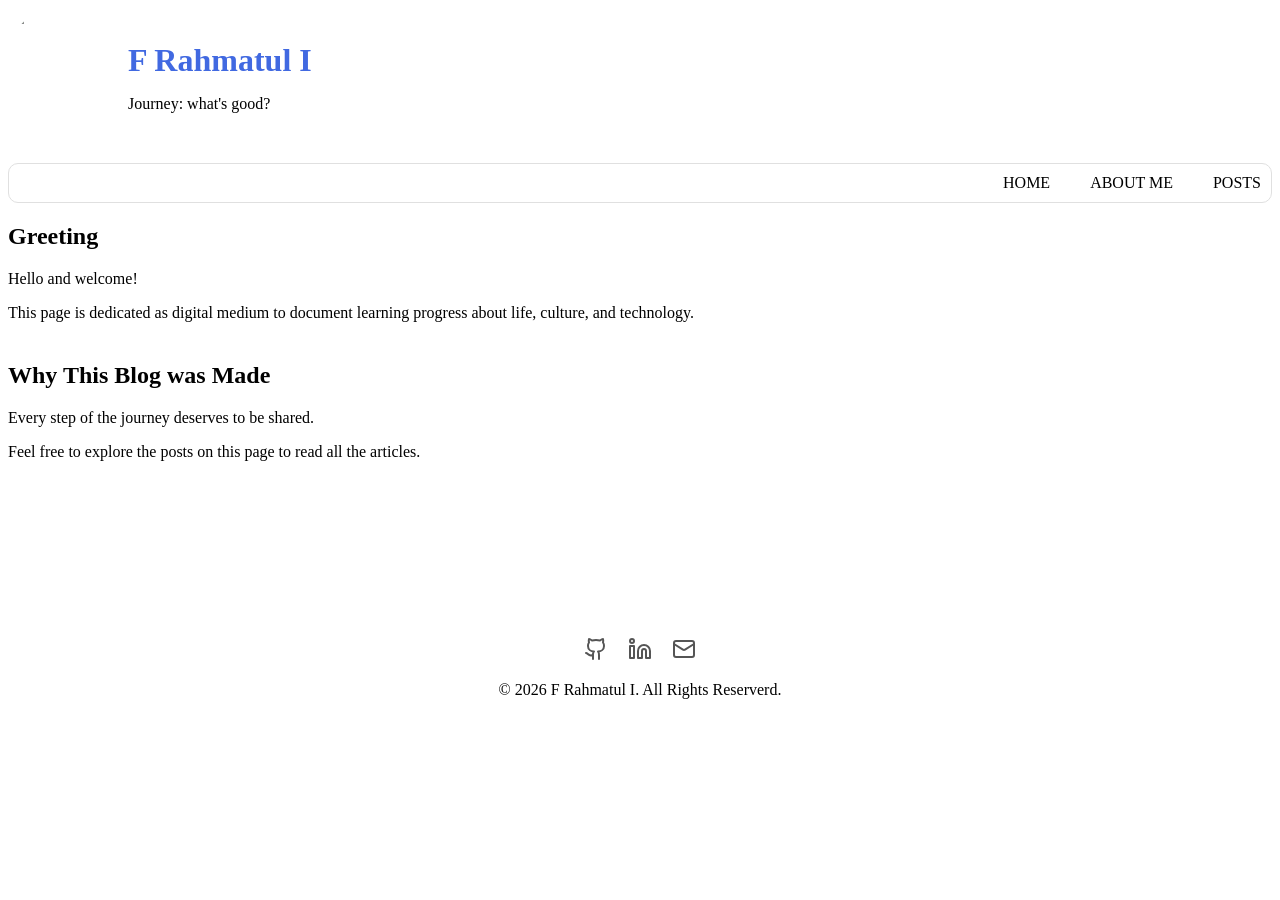
==== index.html @ 93da1f8e "Update index.html" ====
<!DOCTYPE html>
<html lang="en">
<head>
    <meta charset="UTF-8">
    <meta name="viewport" content="width=device-width, initial-scale=1.0">
    <title>What A blog</title>

    <link rel="stylesheet" href="q.css">
    
    
</head>
<body>
    <div class="top">
        <div class="bingkai-foto"> 
    <img src="aku.jpg" class="foto" >
    </div>
    <div class="konten-teks">
    <h1 class="judul"> F Rahmatul I </h1>
    <p class="isi"> Journey: what's good? </p>
    </div>
</div>

    <div class="biodata">
        <a href="index.html" class="menu-item">HOME</a>
    <a href="ABOUT ME.html" class="menu-item">ABOUT ME</a>
    <div class="dropdownwrapper">
    <a href="#" class="menu-item">POSTS </a>  
    <div class ="dropdown">
        <a href="FINANCE.html">Finance </a>
        <a href="#">Game</a>
        <a href="#">English</a>
        <a href="#">IT</a>
    </div>
    </div>
</div>



    <div id="pengantar" class="pengantar"> 
           <h2> Greeting </h2> 
    <p> Hello and welcome!</p> 
    <p>This page is dedicated as digital medium to document  
       learning progress about life, culture, and technology.  </p>
     </div>       
    <div class="pengantar2">   
     <h2> Why This Blog was Made</h2>
     <p>Every step of the journey deserves to be shared.</p>
    <p> Feel free to explore the posts on this page to read all the articles. </p>
    </div>











    <footer class="footer-blog">
    <div class="footer-content">
     <div class="footer-sosmed">
        <a href="https://github.com/fikrixiaotech" target="_blank">
        <svg xmlns="http://w3.org" width="24" height="24" viewBox="0 0 24 24" fill="none" stroke="currentColor" stroke-width="2" stroke-linecap="round" stroke-linejoin="round"><path d="M15 22v-4a4.8 4.8 0 0 0-1-3.5c3 0 6-2 6-5.5.08-1.25-.27-2.48-1-3.5.28-1.15.28-2.35 0-3.5 0 0-1 0-3 1.5-2.64-.5-5.36-.5-8 0C6 2 5 2 5 2c-.3 1.15-.3 2.35 0 3.5A5.403 5.403 0 0 0 4 9c0 3.5 3 5.5 6 5.5-.39.49-.68 1.05-.85 1.65-.17.6-.22 1.23-.15 1.85v4"></path><path d="M9 18c-4.51 2-5-2-7-2"></path></svg> </a>
        <a href="https://www.linkedin.com/in/fikri-rahmatul-ikhlas/" target="_blank">
        <svg xmlns="http://w3.org" width="24" height="24" viewBox="0 0 24 24" fill="none" stroke="currentColor" stroke-width="2" stroke-linecap="round" stroke-linejoin="round"><path d="M16 8a6 6 0 0 1 6 6v7h-4v-7a2 2 0 0 0-2-2 2 2 0 0 0-2 2v7h-4v-7a6 6 0 0 1 6-6z"></path><rect width="4" height="12" x="2" y="9"></rect><circle cx="4" cy="4" r="2"></circle></svg> </a>
        <a href="https://mail.google.com/mail/u/0/?fs=1&to=fikrirahmat0@gmail.com&tf=cm" target="_blank">
        <svg xmlns="http://w3.org" width="24" height="24" viewBox="0 0 24 24" fill="none" stroke="currentColor" stroke-width="2" stroke-linecap="round" stroke-linejoin="round"><rect width="20" height="16" x="2" y="4" rx="2"></rect><path d="m22 7-8.97 5.7a1.94 1.94 0 0 1-2.06 0L2 7"></path></svg> </a>

    </div>
    
     <p>&copy; 2026 F Rahmatul I. All Rights Reserverd.</p>
    </div>










    <script src="w.js"></script>
</body>
</html>
---- q.css ----
.judul {
    color: royalblue; 
    margin: 0px;
}

.isi{
    color: black; 
}

.top {
    display:flex;
    align-items: center;
    gap: 20px;
}
    
.bingkai-foto{
    width: 100px;
    height: 140px;
    border-radius: 50px;
    overflow: hidden;
    display:block;
    margin-bottom: 15px;
    
}

.foto {
    width: 100px;
    height: auto;
    object-fit: cover;
    
    display:block;
    margin-bottom: 15px;
    border-radius: 50px; 
    transition: transform 0.3s ease;
}
.bingkai-foto:hover .foto {
    transform: scale(1.10) ;
    cursor: pointer;
}


.biodata {
    background-color: white;       
    border: 1px solid #e0e0e0; 
    border-radius: 10px;           
    padding: 10px;         

    display: flex;
    justify-content: flex-end;
    align-items: center;
    gap: 10px;
       
    text-align: right;         
    width: auto;               
    box-sizing: border-box;
    position: sticky;
    top: 0;
    z-index: 999;

    
    


}
.menu-item {
    color:black;
    text-decoration:none;
    display: inline-block;     
    margin-left: 30px;   

}
   
.dropdownwrapper{
    position: relative;
    display: inline-block;
}

.dropdown{
    display: none;
    position: absolute;
    top : 100%;
    left: 0;
    background-color: white;
    min-width: 150px;
    box-shadow: 0px 4px 8px rgba(0,0,0,0.1);
    z-index: 10;
}
.dropdown a{
    color: black;
    display:block;
    padding: 10px 10px;
    text-decoration:none;
    text-align: left;
}

.dropdown a:hover {
    background-color: whitesmoke;
}
.dropdownwrapper:hover .dropdown {
    display: block;
}



.pengantar{
    margin-top: 10px;
    
}
.pengantar2{
    margin-top: 40px;
    padding-bottom: 160px;
}



.footer-blog {
    text-align: center;
}
.footer-sosmed {
    display: flex;
    gap: 20px;
    justify-content: center;
}
.footer-sosmed a {
    color:#555555;
    transition: color 0.3s ease; 
}
.footer-sosmed a:hover { 
    color: dodgerblue;
}


html {
    scroll-behavior: smooth;
}


body {background-color: white;
;}



/*Finance 
1. Saving vs debt*/

.finance {
    display: inline-block;
    font-size: 1.05rem;

}

.post1finance {
    color:black;
    text-decoration: none; 
    display: inline-block;
    margin-bottom: 300px;
    margin-left: 40px;
}

.post1finance:hover {
    color: dodgerblue; 
}

/*finance 1*/

.finance1 {
   
    
    max-width: auto;      
    margin: 30px;    
    padding-top: 0px;   
    padding-left: 20px;      
    background-color: #ffffff; 
    box-shadow: 0 12px 12px rgba(0, 0, 0, 0.05); 

    
   
}


.finance1 p {
    font-size: 1.05rem;
    
}

.finance1example {
    font-size: 1.05rem;
    margin-top: 30px;
    
    
} 


.example {display: flex;
    justify-content: center;
    gap: 70px;
    
    
}

.kotak{
   
    margin-top: 20px;
    
    ;
    
    
}

.example4 p{
    margin-left: 40px;
}

.example5 {
    padding-bottom: 160px;
}



/*Aboutme*/

.aboutme{
    max-width: 800px;
    margin: 40px auto;
 }

.aboutme h2{
    text-align: center;
   
}
.aboutme p {
    text-align: justify;
    color: #555;
    
}


.middle{
    width: 100%;
    display: flex;
    justify-content: center;
    padding: 20px 0;
    box-sizing: border-box;
}

.tigakotak{
    display: flex;
    align-items: center;
    justify-content: space-between;
    width: 100%;
    max-width: 850px;
    margin:0 auto;
    padding: 0 20px;
    box-sizing: border-box;
    gap: 20px;
    
   
}

.aboutme1 {
    flex: 1;
    text-align: left;
    
}

.bio-row {
    font-size: 1.05rem;
    padding: 12px 0;
    border-bottom: 1px solid #e0e0e0;
    color: #333;
}


.fotoaboutme1{
    width: 200px;
    height: auto;
    border-radius: 100px;
    overflow: hidden;
    display:block;
}

.aboutme2 {
    flex: 1;
    text-align: center;
    align-items: center;
}

.stats-grid{
    display: grid;
    grid: 20px 25px;
}

.stats-box{
    text-align: center;
}

.stats-number{
    font-size: 1.5rem;
    font-weight: bold;
    color: #1a1a3a;
    display: block;
    margin-bottom: 2px;
}

.aboutme3{
    padding-bottom: 100px;
}
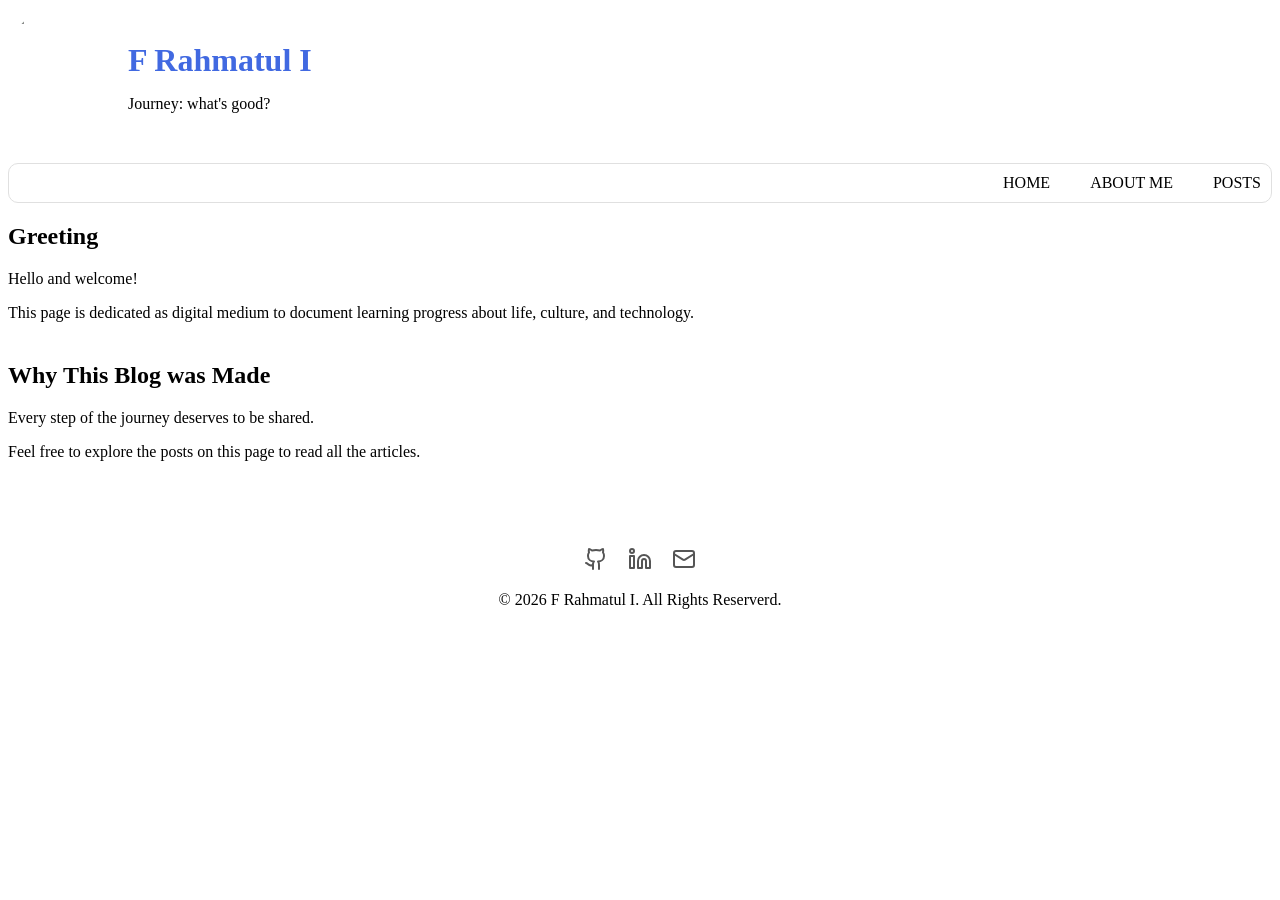
==== commit 68b20fb5: "Update index.html" ====
--- a/index.html
+++ b/index.html
@@ -65,7 +65,7 @@
         <svg xmlns="http://w3.org" width="24" height="24" viewBox="0 0 24 24" fill="none" stroke="currentColor" stroke-width="2" stroke-linecap="round" stroke-linejoin="round"><path d="M15 22v-4a4.8 4.8 0 0 0-1-3.5c3 0 6-2 6-5.5.08-1.25-.27-2.48-1-3.5.28-1.15.28-2.35 0-3.5 0 0-1 0-3 1.5-2.64-.5-5.36-.5-8 0C6 2 5 2 5 2c-.3 1.15-.3 2.35 0 3.5A5.403 5.403 0 0 0 4 9c0 3.5 3 5.5 6 5.5-.39.49-.68 1.05-.85 1.65-.17.6-.22 1.23-.15 1.85v4"></path><path d="M9 18c-4.51 2-5-2-7-2"></path></svg> </a>
         <a href="https://www.linkedin.com/in/fikri-rahmatul-ikhlas/" target="_blank">
         <svg xmlns="http://w3.org" width="24" height="24" viewBox="0 0 24 24" fill="none" stroke="currentColor" stroke-width="2" stroke-linecap="round" stroke-linejoin="round"><path d="M16 8a6 6 0 0 1 6 6v7h-4v-7a2 2 0 0 0-2-2 2 2 0 0 0-2 2v7h-4v-7a6 6 0 0 1 6-6z"></path><rect width="4" height="12" x="2" y="9"></rect><circle cx="4" cy="4" r="2"></circle></svg> </a>
-        <a href="https://mail.google.com/mail/u/0/?fs=1&to=fikrirahmat0@gmail.com&tf=cm" target="_blank">
+        <a href="https://mail.google.com/mail/u/0/?fs=1&to=technologyfikri@gmail.com&tf=cm" target="_blank">
         <svg xmlns="http://w3.org" width="24" height="24" viewBox="0 0 24 24" fill="none" stroke="currentColor" stroke-width="2" stroke-linecap="round" stroke-linejoin="round"><rect width="20" height="16" x="2" y="4" rx="2"></rect><path d="m22 7-8.97 5.7a1.94 1.94 0 0 1-2.06 0L2 7"></path></svg> </a>
 
     </div>
--- a/q.css
+++ b/q.css
@@ -101,14 +101,14 @@
 }
 
 
-
+/*halaman utama*/
 .pengantar{
     margin-top: 10px;
     
 }
 .pengantar2{
     margin-top: 40px;
-    padding-bottom: 160px;
+    padding-bottom: 70px;
 }
 
 
@@ -137,83 +137,6 @@
 
 body {background-color: white;
 ;}
-
-
-
-/*Finance 
-1. Saving vs debt*/
-
-.finance {
-    display: inline-block;
-    font-size: 1.05rem;
-
-}
-
-.post1finance {
-    color:black;
-    text-decoration: none; 
-    display: inline-block;
-    margin-bottom: 300px;
-    margin-left: 40px;
-}
-
-.post1finance:hover {
-    color: dodgerblue; 
-}
-
-/*finance 1*/
-
-.finance1 {
-   
-    
-    max-width: auto;      
-    margin: 30px;    
-    padding-top: 0px;   
-    padding-left: 20px;      
-    background-color: #ffffff; 
-    box-shadow: 0 12px 12px rgba(0, 0, 0, 0.05); 
-
-    
-   
-}
-
-
-.finance1 p {
-    font-size: 1.05rem;
-    
-}
-
-.finance1example {
-    font-size: 1.05rem;
-    margin-top: 30px;
-    
-    
-} 
-
-
-.example {display: flex;
-    justify-content: center;
-    gap: 70px;
-    
-    
-}
-
-.kotak{
-   
-    margin-top: 20px;
-    
-    ;
-    
-    
-}
-
-.example4 p{
-    margin-left: 40px;
-}
-
-.example5 {
-    padding-bottom: 160px;
-}
 
 
 
@@ -230,7 +153,7 @@
 }
 .aboutme p {
     text-align: justify;
-    color: #555;
+    
     
 }
 
@@ -267,7 +190,7 @@
     font-size: 1.05rem;
     padding: 12px 0;
     border-bottom: 1px solid #e0e0e0;
-    color: #333;
+    
 }
 
 
@@ -304,4 +227,162 @@
 
 .aboutme3{
     padding-bottom: 100px;
-}+}
+
+
+
+/*Finance  */
+
+
+.finance {
+    
+    font-size: 1.05rem;
+    margin-left: 40px;
+    padding-bottom: 200px;
+}
+
+
+.postfinance {
+    color:black;
+    text-decoration: none; 
+    font-size: 1.05rem;
+    
+}
+
+.postfinance:hover {
+    color: dodgerblue; 
+}
+
+
+/*1. Saving vs debt*/
+/*finance 1*/
+
+.finance1 {
+   
+    
+    max-width: auto;      
+    margin: 30px;    
+    padding-top: 0px;   
+    padding-left: 20px;      
+    background-color: #ffffff; 
+    box-shadow: 0 12px 12px rgba(0, 0, 0, 0.05); 
+
+    
+   
+}
+
+
+.finance1 p {
+    font-size: 1.05rem;
+    
+}
+
+.finance1example {
+    font-size: 1.05rem;
+    margin-top: 30px;
+    
+    
+} 
+
+
+.example {display: flex;
+    justify-content: center;
+    gap: 70px;
+    
+    
+}
+
+.kotak{
+   
+    margin-top: 20px;
+    
+    ;
+    
+    
+}
+
+.example4 p{
+    margin-left: 40px;
+}
+
+.example5 {
+    padding-bottom: 160px;
+}
+
+
+/*finance 2*/
+
+.finance2 {
+   
+    
+    max-width: auto;      
+    margin: 30px;    
+    padding-top: 0px;   
+    padding-left: 20px;      
+    background-color: #ffffff; 
+    box-shadow: 0 12px 12px rgba(0, 0, 0, 0.05); 
+
+    
+   
+}
+
+
+.finance2 p {
+    font-size: 1.05rem;
+    
+}
+
+
+.container-finance2example1{
+    display: flex;
+    flex-direction: column;
+    align-items: center;
+}
+
+.finance2example1 {
+    font-size: 1.05rem;
+    text-align: left;
+} 
+
+
+.finance2example2 {
+    font-size: 1.05rem;
+    text-align: left;
+    margin-bottom: 30px;    
+}
+    
+.container-finance2example6{
+    display: flex;
+    flex-direction: column;
+    align-items: center;
+}  
+.finance2example8{
+    padding-bottom: 160px;
+}
+
+
+
+
+
+
+
+
+
+
+
+
+
+
+
+
+
+
+
+
+
+
+
+
+
+
+
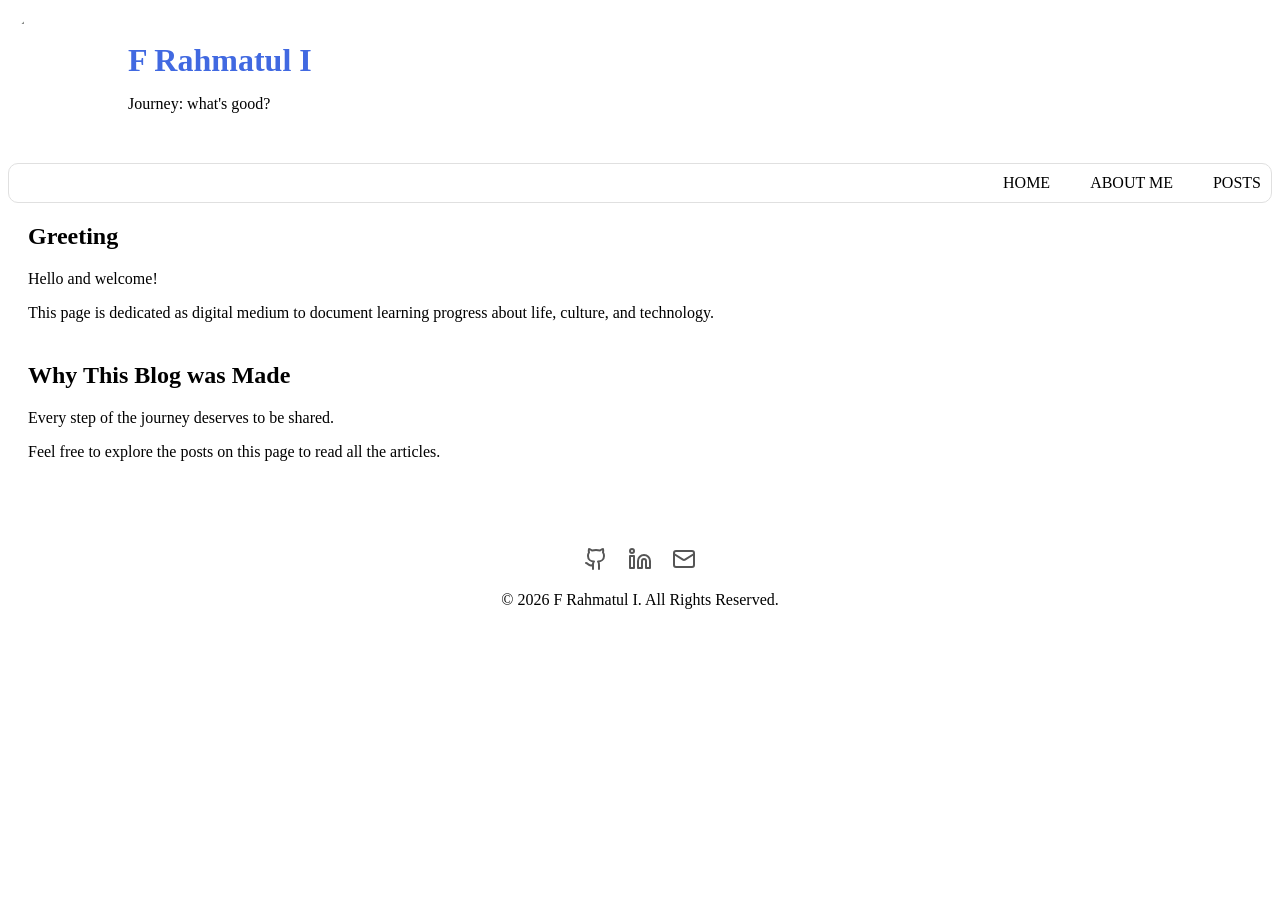
==== commit cec1d538: "Update index.html" ====
--- a/index.html
+++ b/index.html
@@ -30,6 +30,7 @@
         <a href="#">Game</a>
         <a href="#">English</a>
         <a href="#">IT</a>
+        <a href="WIKI.html">Quick Info</a>
     </div>
     </div>
 </div>
@@ -70,7 +71,7 @@
 
     </div>
     
-     <p>&copy; 2026 F Rahmatul I. All Rights Reserverd.</p>
+     <p>&copy; 2026 F Rahmatul I. All Rights Reserved.</p>
     </div>
 
 
--- a/q.css
+++ b/q.css
@@ -104,11 +104,13 @@
 /*halaman utama*/
 .pengantar{
     margin-top: 10px;
+    margin-left: 20px;
     
 }
 .pengantar2{
     margin-top: 40px;
     padding-bottom: 70px;
+    margin-left: 20px;
 }
 
 
@@ -193,6 +195,14 @@
     
 }
 
+.bingkai-aboutme1{
+    width: 200px;
+    height: auto;
+    border-radius: 100px;
+    overflow: hidden;
+    display:block;
+   
+}
 
 .fotoaboutme1{
     width: 200px;
@@ -200,7 +210,15 @@
     border-radius: 100px;
     overflow: hidden;
     display:block;
-}
+    transition: transform 0.3s ease;
+}
+
+.bingkai-aboutme1:hover .fotoaboutme1 {
+    transform: scale(1.10) ;
+    cursor: pointer;
+}
+
+
 
 .aboutme2 {
     flex: 1;
@@ -306,6 +324,9 @@
 }
 
 .example5 {
+    margin-bottom: 30px;
+}
+.example6 {
     padding-bottom: 160px;
 }
 
@@ -361,28 +382,314 @@
 }
 
 
-
-
-
-
-
-
-
-
-
-
-
-
-
-
-
-
-
-
-
-
-
-
-
-
-
+/*finance3*/
+.finance3 {
+   
+    
+    max-width: auto;      
+    margin: 30px;    
+    padding-top: 0px;   
+    padding-left: 20px;      
+    background-color: #ffffff; 
+    box-shadow: 0 12px 12px rgba(0, 0, 0, 0.05); 
+}
+
+.finance3example1{
+    margin-top: 40px;
+}
+
+.finance3example2{
+    margin-top: 40px;
+}
+
+.finance3example3{
+    margin-top: 40px;
+}
+
+.finance3example4{
+    margin-top: 40px;
+    margin-bottom: 160px;
+}
+
+/* Tambahan perbaikan agar tidak mepet tepi layar */
+.aboutme {
+    padding: 0 20px;
+    box-sizing: border-box;
+}
+
+/* Penyesuaian khusus tampilan HP (layar di bawah 768px) */
+@media screen and (max-width: 768px) {
+    
+    /* Mengubah 3 kotak menjadi bertumpuk ke bawah */
+    .tigakotak {
+        flex-direction: column;
+        align-items: center;
+        gap: 35px;
+    }
+
+    /* Memastikan ukuran bingkai & foto tidak terjepit */
+    .bingkai-aboutme1,
+    .fotoaboutme1 {
+        width: 220px;
+        height: 300px;
+        object-fit: cover;
+        border-radius: 120px;
+    }
+
+    /* Merapikan lebar kolom biodata kiri */
+    .aboutme1 {
+        width: 100%;
+        text-align: center;
+    }
+
+    /* Mencegah teks email panjang melebar keluar layar */
+    .bio-row {
+        word-wrap: break-word;
+        overflow-wrap: break-word;
+    }
+
+    /* Merapikan statistik kanan menjadi berjejer 2 kolom yang rapi */
+    .aboutme2 {
+        width: 100%;
+    }
+
+    .stats-grid {
+        display: grid;
+        grid-template-columns: repeat(2, 1fr);
+        gap: 20px;
+        justify-items: center;
+    }
+}
+
+/*wiki*/
+.wiki{
+    max-width: 1300px;
+    margin: 40px auto;
+    padding: 0 20px;
+    box-sizing: border-box;
+    display: grid;
+    grid-template-columns: repeat(5,1fr);
+    gap: 20px;
+}
+.wiki h2{
+    grid-column: 1/ -1;
+    
+    margin-bottom: 10px;
+    color: #1a1a3a;
+}
+
+.wiki1,
+.wiki2 {
+    background: #ffffff;
+    border-radius: 12px;
+    overflow: hidden;
+    box-shadow: 0 4px 12px rgba(0,0,0,0.1);
+    cursor: pointer;
+    transition: transform 0.3s ease, box-shadow 0.3s ease;
+    display: flex;
+    flex-direction: column;
+}
+
+.wiki1:hover,
+.wiki2:hover {
+    
+    box-shadow: 0 2px 5px dodgerblue;
+}
+
+
+
+
+.wiki1 img,
+.wiki2 img {
+    width: 100%;
+    height: 180px;
+    object-fit: contain;
+    object-position: top;
+    display: block;
+    
+}
+
+.wikisavinginfo,
+.wikisingleinfo {
+    padding: 12px 14px;
+    display: flex;
+    justify-content: space-between;
+    align-items: center;
+    gap: 8px;
+}
+
+.wikisavinginfo h3,
+.wikisingleinfo h3{
+    font-size: 0.95rem;
+    color: #222;
+    margin:0;
+}
+
+
+.lightbox {
+    display: none;
+    position: fixed;
+    z-index: 9999;
+    top: 0;
+    left: 0;
+    width: 100%;
+    height: 100%;
+    background-color: rgba(0, 0, 0, 0.92);
+    justify-content: center;
+    align-items: center;
+    overflow: hidden;
+    user-select: none;
+}
+
+.lightbox.active {
+    display: flex;
+}
+
+/* DIGANTI: Wadah Scroll Vertikal ke Bawah */
+.image-container {
+    width: 100%;
+    height: 100%;
+    overflow-y: auto;
+    overflow-x: auto;
+    display: flex;
+    flex-direction: column;
+    align-items: center;
+    gap: 20px;
+    padding: 60px 20px 90px;
+    box-sizing: border-box;
+    -webkit-overflow-scrolling: touch;
+}
+
+/* BARU: Gaya Setiap Foto di Dalam Lightbox */
+.lightbox-item {
+    max-width: 90%;
+    width: 550px;
+    height: auto;
+    border-radius: 8px;
+    box-shadow: 0 4px 15px rgba(0, 0, 0, 0.5);
+    transition: width 0.2s ease;
+    display: block;
+}
+
+/* Tombol Tutup & Kontrol Zoom */
+.close-btn,
+.zoom-controls {
+    position: absolute;
+    z-index: 10000;
+    color: white;
+    background: rgba(255, 255, 255, 0.15);
+    border: none;
+    border-radius: 50%;
+    cursor: pointer;
+    display: flex;
+    justify-content: center;
+    align-items: center;
+    transition: background 0.2s;
+}
+
+.close-btn:hover,
+.zoom-controls button:hover {
+    background: rgba(255, 255, 255, 0.35);
+}
+
+.close-btn {
+    top: 20px;
+    right: 25px;
+    width: 45px;
+    height: 45px;
+    font-size: 28px;
+}
+
+.zoom-controls {
+    bottom: 25px;
+    left: 50%;
+    transform: translateX(-50%);
+    border-radius: 25px;
+    padding: 5px 15px;
+    gap: 15px;
+}
+
+.zoom-controls button {
+    background: transparent;
+    border: none;
+    color: white;
+    font-size: 18px;
+    font-weight: bold;
+    padding: 5px 10px;
+    cursor: pointer;
+    border-radius: 5px;
+}
+
+@media screen and (max-width: 768px) {
+
+    /* 1. Ubah deretan 5 kartu menjadi 2 kolom di HP agar tidak terjepit */
+    .wiki {
+        grid-template-columns: repeat(2, 1fr);
+        gap: 12px;
+        padding: 0 15px;
+    }
+
+    /* Ukuran judul "Quick Info" lebih proporsional di HP */
+    .wiki h2 {
+        font-size: 1.4rem;
+        margin-bottom: 5px;
+    }
+
+    /* Rapikan padding & ukuran teks judul kartu di layar kecil */
+    .wikisavinginfo,
+    .wikisingleinfo {
+        padding: 10px 8px;
+    }
+
+    .wikisavinginfo h3,
+    .wikisingleinfo h3 {
+        font-size: 0.85rem;
+        line-height: 1.3;
+    }
+
+    /* 2. Sesuaikan area Lightbox agar gambar lebar & mudah dibaca di HP */
+    .image-container {
+        padding: 65px 10px 85px;
+        gap: 15px;
+    }
+
+    .lightbox-item {
+        max-width: 96%;
+        width: 100%;
+    }
+
+    /* Ukuran tombol tutup (X) lebih ramah sentuhan jari & aman dari notch iPhone */
+    .close-btn {
+        top: 15px;
+        right: 15px;
+        width: 40px;
+        height: 40px;
+        font-size: 24px;
+    }
+
+    /* Tombol kontrol zoom tetap di tengah bawah & tidak terlalu besar */
+    .zoom-controls {
+        bottom: 20px;
+        padding: 4px 12px;
+        gap: 10px;
+    }
+
+    .zoom-controls button {
+        font-size: 16px;
+        padding: 5px 8px;
+    }
+}
+
+/* Untuk layar HP yang sangat kecil (lebar di bawah 380px), buat jadi 1 kolom penuh */
+@media screen and (max-width: 380px) {
+    .wiki {
+        grid-template-columns: 1fr;
+    }
+}
+
+
+
+
+
+
+
